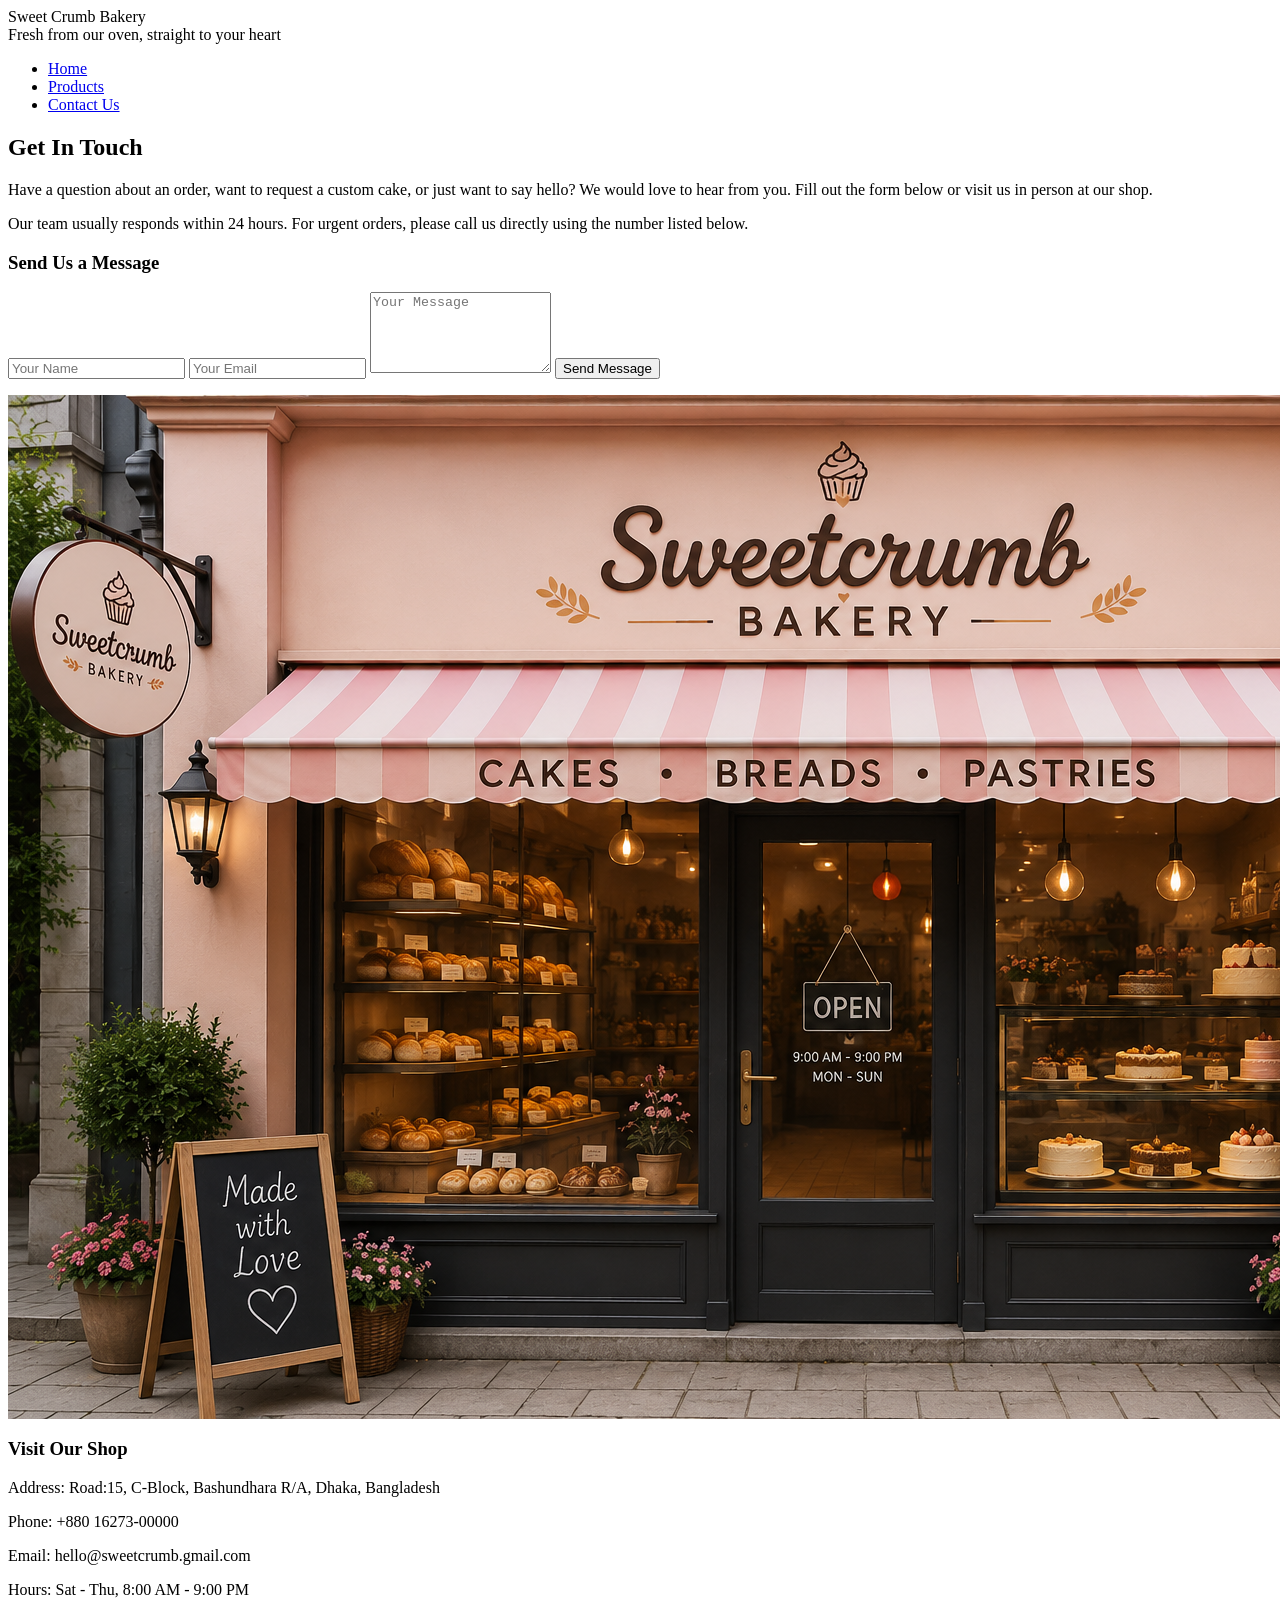
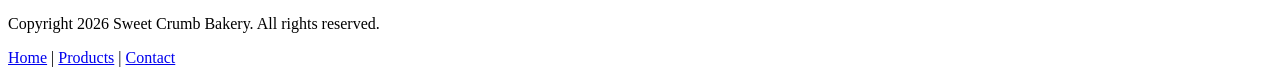
==== contact.html @ 7d112e4f "Completed contact page and 4th commit" ====
<html lang="en">
<head>
    <meta charset="UTF-8">
    <meta name="viewport" content="width=device-width, initial-scale=1.0">
    <title>Contact Page</title>
    <link rel="stylesheet" href="style.css">
</head>
<body>

<!-- Name: Farhana, ID: 2312079 -->

<div class="header">
  <div class="logo">Sweet Crumb Bakery</div>
  <div class="tagline">Fresh from our oven, straight to your heart</div>
</div>

<div class="navbar">
  <ul>
    <li><a href="index.html">Home</a></li>
    <li><a href="products.html">Products</a></li>
    <li><a href="contact.html">Contact Us</a></li>
  </ul>
</div>

<div class="section">
  <h2>Get In Touch</h2>
  <p>Have a question about an order, want to request a custom cake, or just want to say hello? We would love to hear from you. Fill out the form below or visit us in person at our shop.</p>
  <p>Our team usually responds within 24 hours. For urgent orders, please call us directly using the number listed below.</p>
</div>

<div class="contact">
  <div class="contact-form">
    <h3>Send Us a Message</h3>
    <input id="name" type="text" placeholder="Your Name">
    <input id="emailInput" type="email" placeholder="Your Email">
    <textarea id="messageInput" rows="5" placeholder="Your Message"></textarea>
    <!-- Learn form Internet -->
    <button class="btn" onclick="submitForm()">Send Message</button>
    <p id="formResult"></p>

  </div>

  <div class="contact-info">
    <img src="image11.png" alt="">
    <h3>Visit Our Shop</h3>
    <p>Address: Road:15, C-Block, Bashundhara R/A, Dhaka, Bangladesh</p>
    <p>Phone: +880 16273-00000</p>
    <p>Email: hello@sweetcrumb.gmail.com</p>
    <p>Hours: Sat - Thu, 8:00 AM - 9:00 PM</p>
  </div>

</div>

<div class="footer">

  <p>Copyright 2026 Sweet Crumb Bakery. All rights reserved.</p>
  <div>
    <a href="index.html">Home</a> |
    <a href="products.html">Products</a> |
    <a href="contact.html">Contact</a>
  </div>
</div>

<script src="script.js"></script>

</body>
</html>
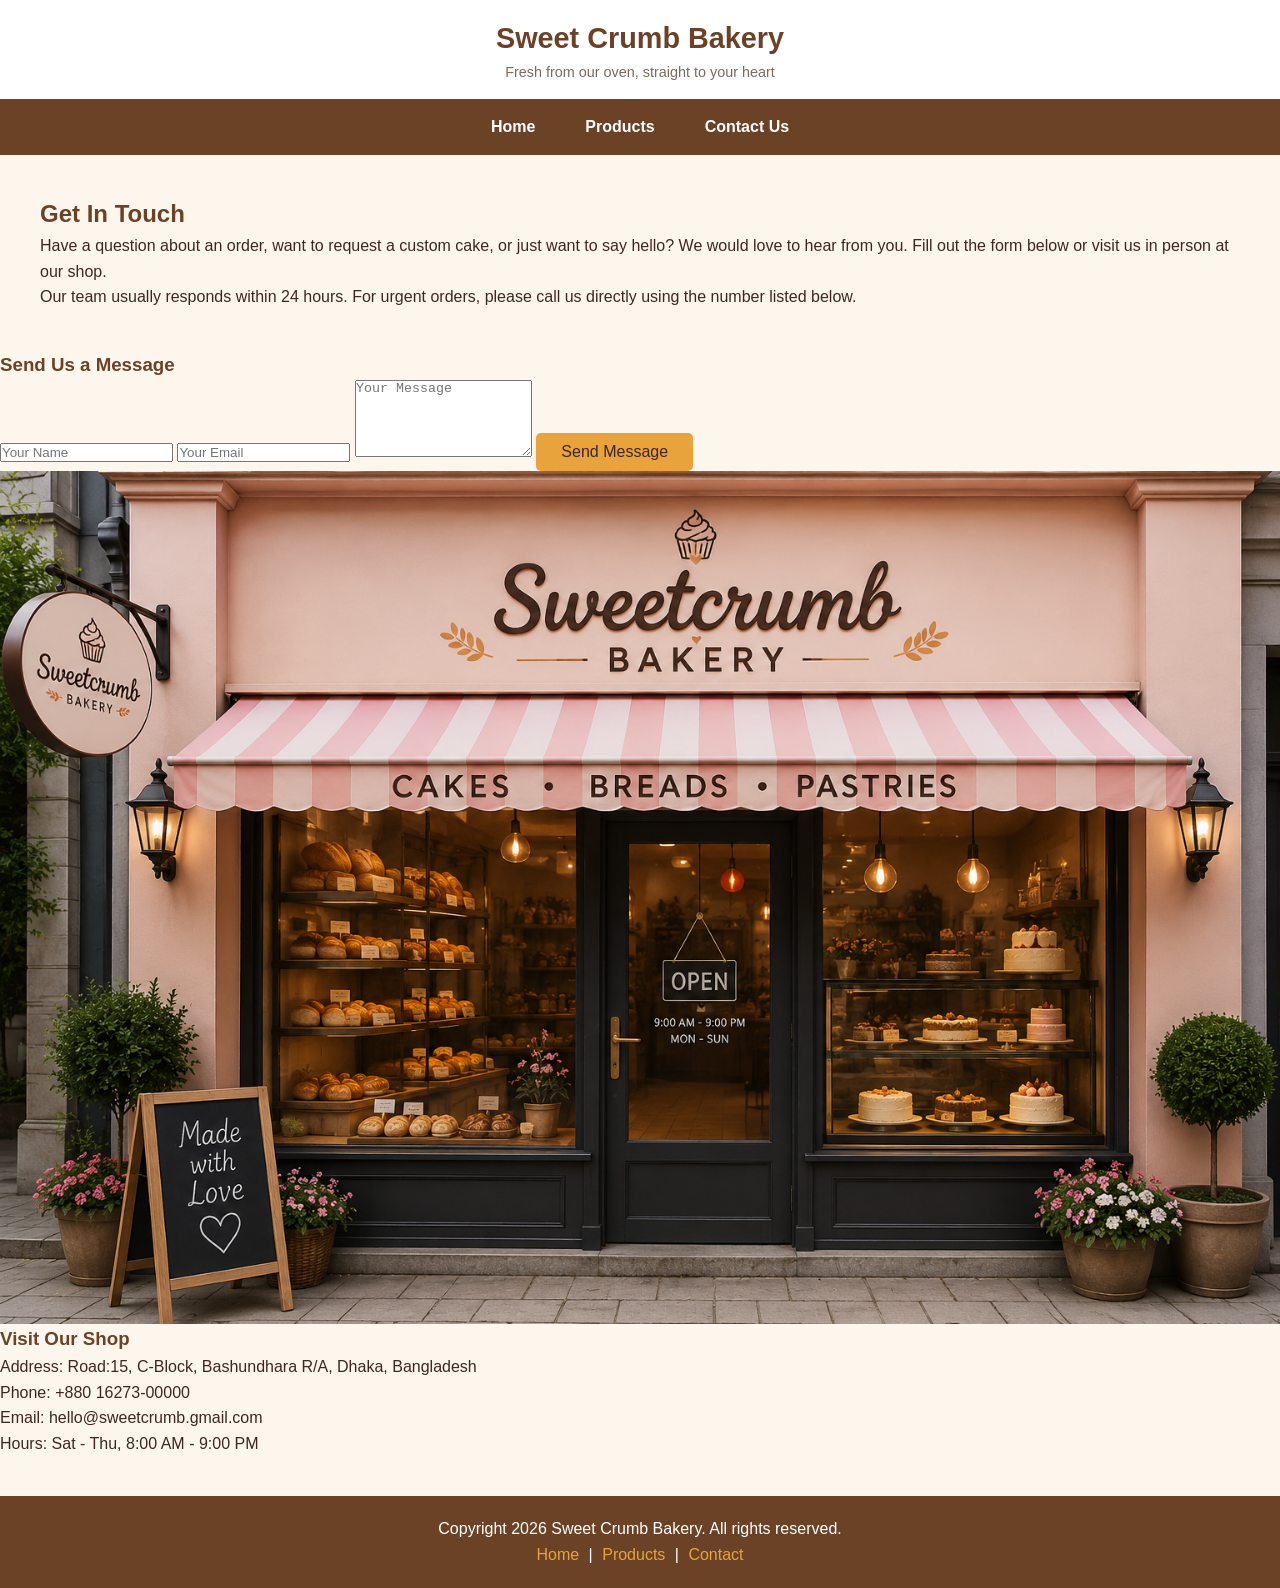
==== commit 42fa6264: "style for products page and 8th commit" ====
--- a/contact.html
+++ b/contact.html
@@ -32,11 +32,11 @@
   <div class="contact-form">
     <h3>Send Us a Message</h3>
     <input id="name" type="text" placeholder="Your Name">
-    <input id="emailInput" type="email" placeholder="Your Email">
-    <textarea id="messageInput" rows="5" placeholder="Your Message"></textarea>
+    <input id="email" type="email" placeholder="Your Email">
+    <textarea id="message" rows="5" placeholder="Your Message"></textarea>
     <!-- Learn form Internet -->
     <button class="btn" onclick="submitForm()">Send Message</button>
-    <p id="formResult"></p>
+    <p id="formResult" class="form-result-text"></p>
 
   </div>
 
--- a/style.css
+++ b/style.css
@@ -0,0 +1,120 @@
+* {
+  margin: 0;
+  padding: 0;
+  box-sizing: border-box;
+}
+ 
+body {
+  font-family: Arial, sans-serif;
+  background-color: #FDF6EC;
+  color: #3E2723;
+  line-height: 1.6;
+}
+ 
+img {
+  max-width: 100%;
+}
+ 
+h1, h2, h3 {
+  color: #6B4226;
+}
+ 
+a {
+  text-decoration: none;
+  color: inherit;
+}
+ 
+.center-text {
+  text-align: center;
+  margin-bottom: 20px;
+}
+ 
+/*For Top header I use */
+.header {
+  background-color: #ffffff;
+  padding: 15px 30px;
+  text-align: center;
+}
+ 
+.header .logo {
+  font-size: 1.8rem;
+  color: #6B4226;
+  font-weight: bold;
+}
+ 
+.header .tagline {
+  font-size: 0.9rem;
+  color: #7A6A5F;
+}
+ 
+/* This is theNavigation bar */
+.navbar {
+  background-color: #6B4226;
+}
+ 
+.navbar ul {
+  list-style: none;
+  display: flex;
+  justify-content: center;
+}
+ 
+.navbar ul li a {
+  display: block;
+  padding: 15px 25px;
+  color: #ffffff;
+  font-weight: bold;
+}
+ 
+.navbar ul li a:hover {
+  background-color: #E8A33D;
+  color: #3E2723;
+}
+ 
+/* This is the Footer */
+.footer {
+  background-color: #6B4226;
+  color: #ffffff;
+  text-align: center;
+  padding: 20px;
+  margin-top: 40px;
+}
+ 
+.footer a {
+  color: #E8A33D;
+  margin: 0 5px;
+}
+ 
+.btn {
+  background-color: #E8A33D;
+  color: #3E2723;
+  border: none;
+  padding: 10px 25px;
+  font-size: 1rem;
+  border-radius: 5px;
+}
+ 
+.btn:hover {
+  background-color: #6B4226;
+  color: #ffffff;
+}
+ 
+.des {
+  display: flex;
+  align-items: center;
+  justify-content: space-between;
+  gap: 30px;
+  padding: 50px 40px;
+  flex-wrap: wrap;
+}
+ 
+.des-text {
+  flex: 1 1 400px;
+}
+ 
+.des-image {
+  flex: 1 1 350px;
+}
+ 
+.section {
+  padding: 40px;
+}
